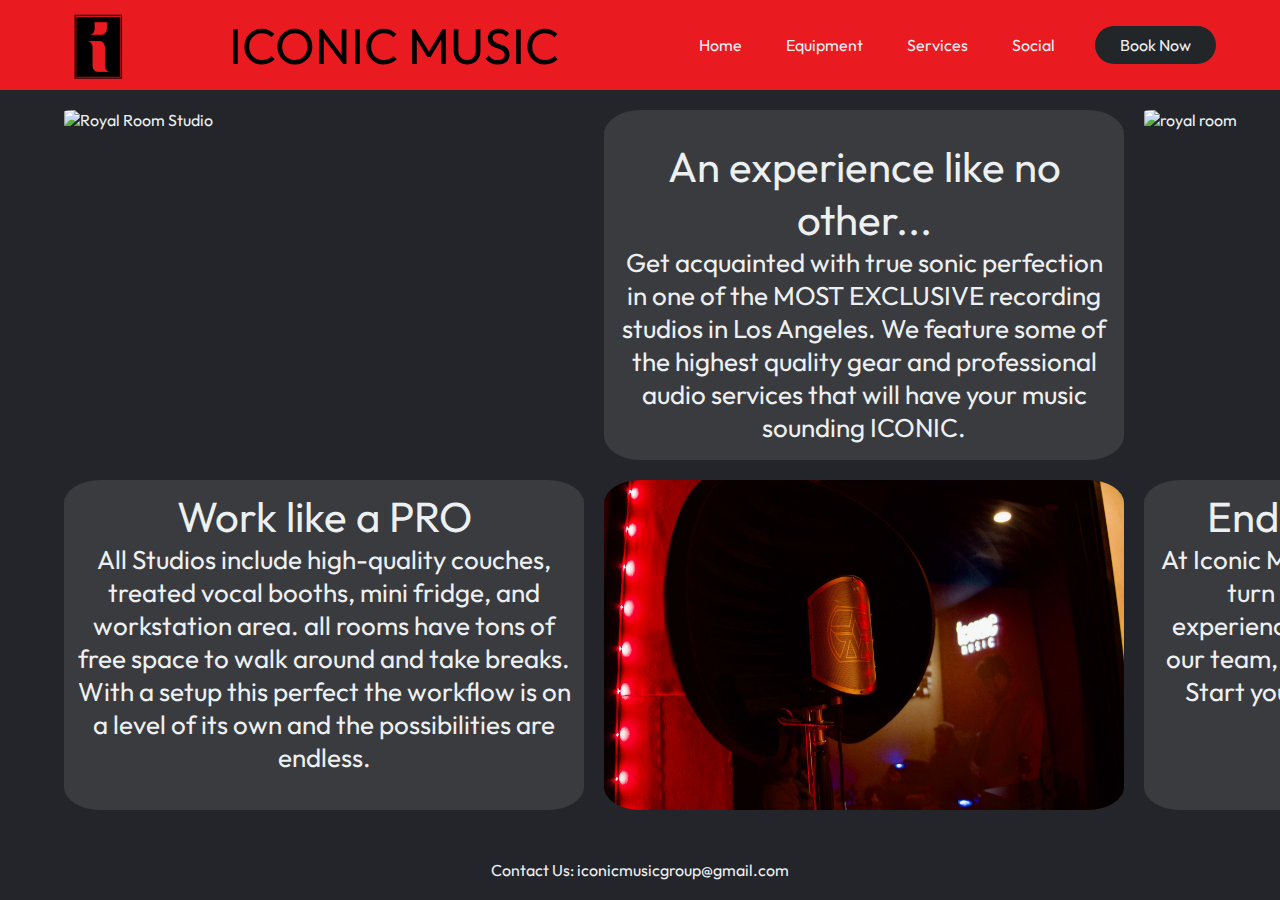
==== index.html @ 23e2fa8f "Add files via upload" ====
<!DOCTYPE html>
<html lang="en">
<head>
    <meta charset="UTF-8">
    <meta http-equiv="X-UA-Compatible" content="IE=edge"> 
    <meta name="viewport" content="width=device-width, initial-scale=1.0">
    <link rel="preconnect" href="https://fonts.googleapis.com">
    <link rel="preconnect" href="https://fonts.gstatic.com" crossorigin>
    <link href="https://fonts.googleapis.com/css2?family=Outfit:wght@200;400;700&display=swap" rel="stylesheet">
    <link rel="stylesheet" href="reset.css">
    <link rel="stylesheet" href="main.css">
    <title>Iconic Music | Home</title>
</head>
<body>
    <header class="header-main">
        <img class="logo" src="iconic500pix.png" alt="logo">
        <div class="title">
            <h1>ICONIC MUSIC</h1>
        </div>
        <nav>
            <ul class="nav-links">
                <li><a href="index.html">Home</a></li>
                <li><a href="#">Equipment</a></li>
                <li><a href="#">Services</a></li>
                <li><a href="#">Social</a></li>
            </ul>
        </nav>
        <button>Book Now</button>
    </header>
    <div class="main-content">
        <div class="box-1">
            <img src="IMG_1821.JPG" alt="Royal Room Studio">
        </div>
        <div class="box-2">
            <h2>An experience like no other...</h2>
            <p>Get acquainted with true sonic perfection in one of the MOST
               EXCLUSIVE recording studios in Los Angeles. We feature some
               of the highest quality gear and professional audio services
               that will have your music sounding ICONIC.
            </p>
        </div>
        <div class="box-3">
            <img src="IMG_1794.JPG" alt="royal room">
        </div>
        <div class="box-4">
            <h2>Work like a PRO</h2>
            <p>All Studios include high-quality couches, treated vocal booths,
               mini fridge, and workstation area. all rooms have tons of free space to walk
               around and take breaks. With a setup this perfect the workflow is
               on a level of its own and the possibilities are endless.
            </p>
        </div>
        <div class="box-5">
            <img src="IMG_5379.jpg" alt="vocal booth">
        </div>
        <div class="box-6">
            <h2>Endless Possibilities...</h2>
            <p>At Iconic Music if you can imagine it we can turn it
                into a reality. With many experienced engineers and producers
                on our team, your music is bound for success. Start your new music
                Journey now and book a session today! 
            </p>
        </div>
    </div>
    <footer>
        Contact Us: <a href="mailto:iconicmusicgroup@gmail.com">iconicmusicgroup@gmail.com</a>
    </footer>
</body>
</html>
---- main.css ----
html {
    background-color: #24252a;
}
li, a, button {
    font-family: 'Outfit', sans-serif;
    font-weight: 400;
    font-size: 16px;
    color: #edf0f1;
    text-decoration: none;
}
header{
    background-color: #ea1a21;
    display: flex;
    justify-content: flex-end;
    align-items: center;
    padding: 10px 5%;
}
.title {
    text-align: center;
    font-size: 50px;
    font-family: 'Outfit', sans-serif;
    margin-right: 120px;
}
.logo {
    cursor: pointer;
    height: 70px;
    width: auto;
    margin-right: auto;
}
.nav-links li {
    display: inline-block;
    padding: 0px 20px;
}
.nav-links li a {
    transition: all 0.3s ease 0s;
}
.nav-links li a:hover {
    color: #000000;
    cursor: pointer;
}
button {
    margin-left: 20px;
    padding: 9px 25px;
    background-color: rgba(35, 38, 40, 1);
    border: none;
    border-radius: 50px;
    cursor: pointer;
    transition: all 0.3s ease 0s;
}
button:hover {
    background-color: rgba(35, 38, 40, 0.8)
}

div.main-content {
    font-family: 'Outfit', sans-serif;
    font-weight: 400;
    font-size: 16px;
    color: #edf0f1;
    padding: 20px 5%;
    display: grid;
    grid-template-columns: 540px 540px 540px;
    grid-template-rows: 350px 350px;

}
div.box-1 {
    margin-right: 20px;
}
div.box-1 img {
    border-radius: 7%;
    height: 350px;
    width: auto;
}

div.box-2 {
    padding-top: 30px;
    padding-bottom: 30px;
    padding-left: 10px;
    padding-right: 10px;
    margin-right: 20px;
    text-align: center;
    border-radius: 7%;
    background-color: rgb(255, 255, 255, 0.1);
}
div.box-2 h2 {
    font-size: 42px;
}
div.box-2 p {
    font-size: 26px;
}
div.box-3 img {
    border-radius: 7%;
    height: 350px;
    width: auto;
}

div.box-4 {
    margin-top: 20px;
    padding-top: 10px;
    padding-bottom: 30px;
    padding-left: 10px;
    padding-right: 10px;
    margin-right: 20px;
    text-align: center;
    border-radius: 7%;
    background-color: rgb(255, 255, 255, 0.1);
}
div.box-4 h2 {
    font-size: 42px;
}
div.box-4 p {
    font-size: 26px;
}

div.box-5 img {
    margin-top: 20px;
    margin-right: 20px;
    margin-bottom: 20px;
    border-radius: 7%;
    height: 330px;
    width: 520px;
}

div.box-6 {
    margin-top: 20px;
    padding-top: 10px;
    padding-bottom: 30px;
    padding-left: 10px;
    padding-right: 10px;
    margin-right: 20px;
    text-align: center;
    border-radius: 7%;
    background-color: rgb(255, 255, 255, 0.1);
}
div.box-6 h2 {
    font-size: 42px;
}
div.box-6 p {
    font-size: 26px;
}

footer {
    font-family: 'Outfit', sans-serif;
    color: #edf0f1;
    text-align: center;
    position: absolute;
    bottom: 0;
    width: 100%;
    height: 2.5rem;
  }
footer a {
    text-decoration: none;
  }
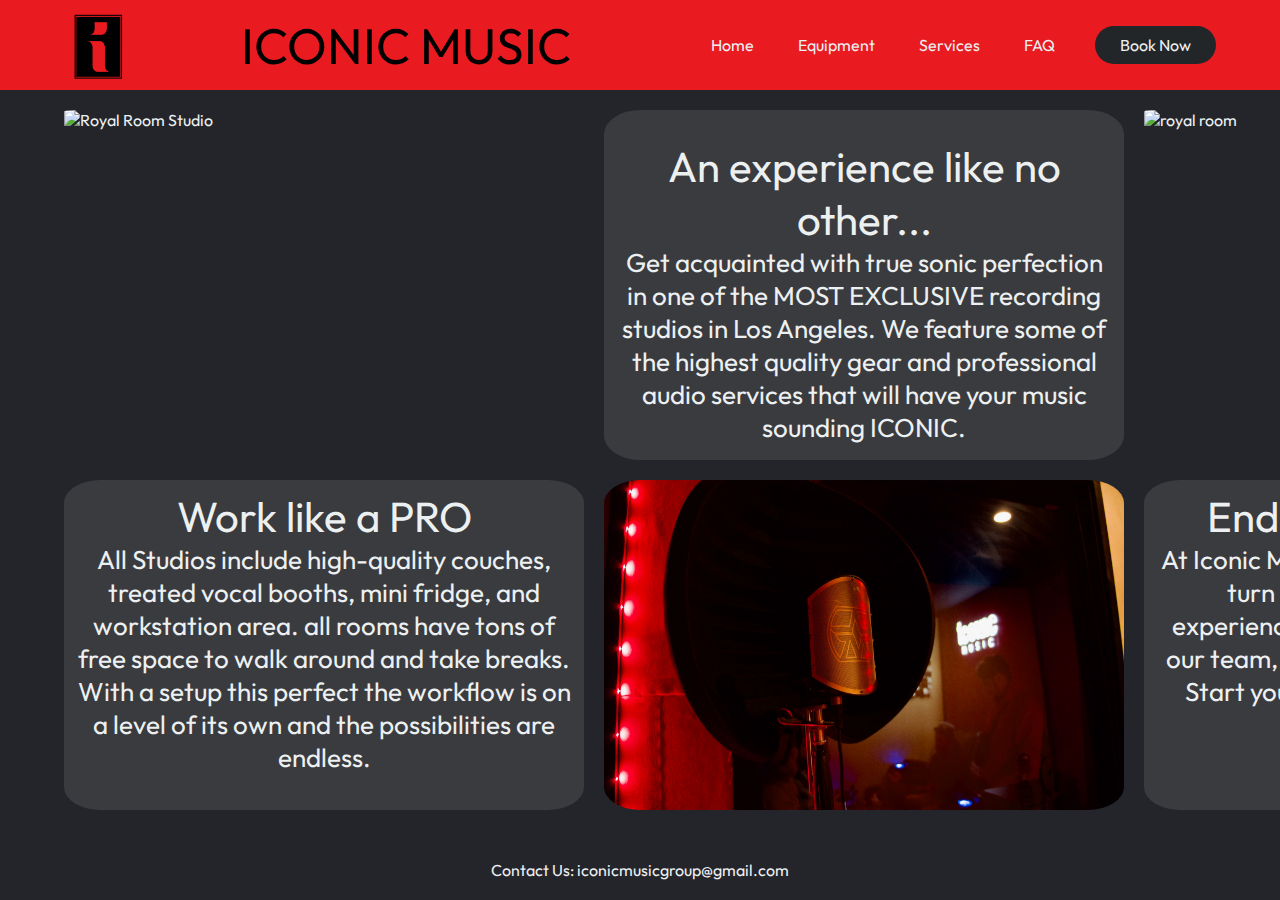
==== commit 0f7c3d18: "Add files via upload" ====
--- a/index.html
+++ b/index.html
@@ -20,12 +20,12 @@
         <nav>
             <ul class="nav-links">
                 <li><a href="index.html">Home</a></li>
-                <li><a href="#">Equipment</a></li>
-                <li><a href="#">Services</a></li>
-                <li><a href="#">Social</a></li>
+                <li><a href="equipment.html">Equipment</a></li>
+                <li><a href="services.html">Services</a></li>
+                <li><a href="socials.html">FAQ</a></li>
             </ul>
         </nav>
-        <button>Book Now</button>
+        <a href="booking.html" class="button">Book Now</a>
     </header>
     <div class="main-content">
         <div class="box-1">
--- a/main.css
+++ b/main.css
@@ -1,44 +1,45 @@
 html {
     background-color: #24252a;
 }
-li, a, button {
-    font-family: 'Outfit', sans-serif;
-    font-weight: 400;
-    font-size: 16px;
-    color: #edf0f1;
-    text-decoration: none;
+li, a, .button {
+    font-family: 'Outfit', sans-serif !important;
+    font-weight: 400 !important;
+    font-size: 16px !important;
+    color: #edf0f1 !important;
+    text-decoration: none !important;
 }
-header{
-    background-color: #ea1a21;
-    display: flex;
-    justify-content: flex-end;
-    align-items: center;
-    padding: 10px 5%;
+header {
+    background-color: #ea1a21 !important;
+    display: flex !important;
+    justify-content: flex-end !important;
+    align-items: center !important;
+    padding: 10px 5% !important;
 }
-.title {
-    text-align: center;
-    font-size: 50px;
-    font-family: 'Outfit', sans-serif;
-    margin-right: 120px;
+.title h1 {
+    color: #000000 !important;
+    text-align: center !important;
+    font-size: 50px !important;
+    font-family: 'Outfit', sans-serif !important;
+    margin-right: 120px !important;
 }
 .logo {
-    cursor: pointer;
-    height: 70px;
-    width: auto;
-    margin-right: auto;
+    cursor: pointer !important;
+    height: 70px !important;
+    width: auto !important;
+    margin-right: auto !important;
 }
 .nav-links li {
-    display: inline-block;
-    padding: 0px 20px;
+    display: inline-block !important;
+    padding: 0px 20px !important;
 }
 .nav-links li a {
-    transition: all 0.3s ease 0s;
+    transition: all 0.3s ease 0s !important;
 }
 .nav-links li a:hover {
-    color: #000000;
-    cursor: pointer;
+    color: #000000 !important;
+    cursor: pointer !important;
 }
-button {
+.button {
     margin-left: 20px;
     padding: 9px 25px;
     background-color: rgba(35, 38, 40, 1);
@@ -47,7 +48,7 @@
     cursor: pointer;
     transition: all 0.3s ease 0s;
 }
-button:hover {
+.button:hover {
     background-color: rgba(35, 38, 40, 0.8)
 }
 
@@ -60,6 +61,17 @@
     display: grid;
     grid-template-columns: 540px 540px 540px;
     grid-template-rows: 350px 350px;
+
+}
+div.gallery {
+    font-family: 'Outfit', sans-serif;
+    font-weight: 400;
+    font-size: 16px;
+    color: #edf0f1;
+    padding: 15px 8%;
+    display:inline-block;
+    align-items:center;
+    justify-content: center;
 
 }
 div.box-1 {
@@ -137,6 +149,10 @@
 div.box-6 p {
     font-size: 26px;
 }
+div.socials {
+    justify-content: center;
+    align-items: center;
+}
 
 footer {
     font-family: 'Outfit', sans-serif;
